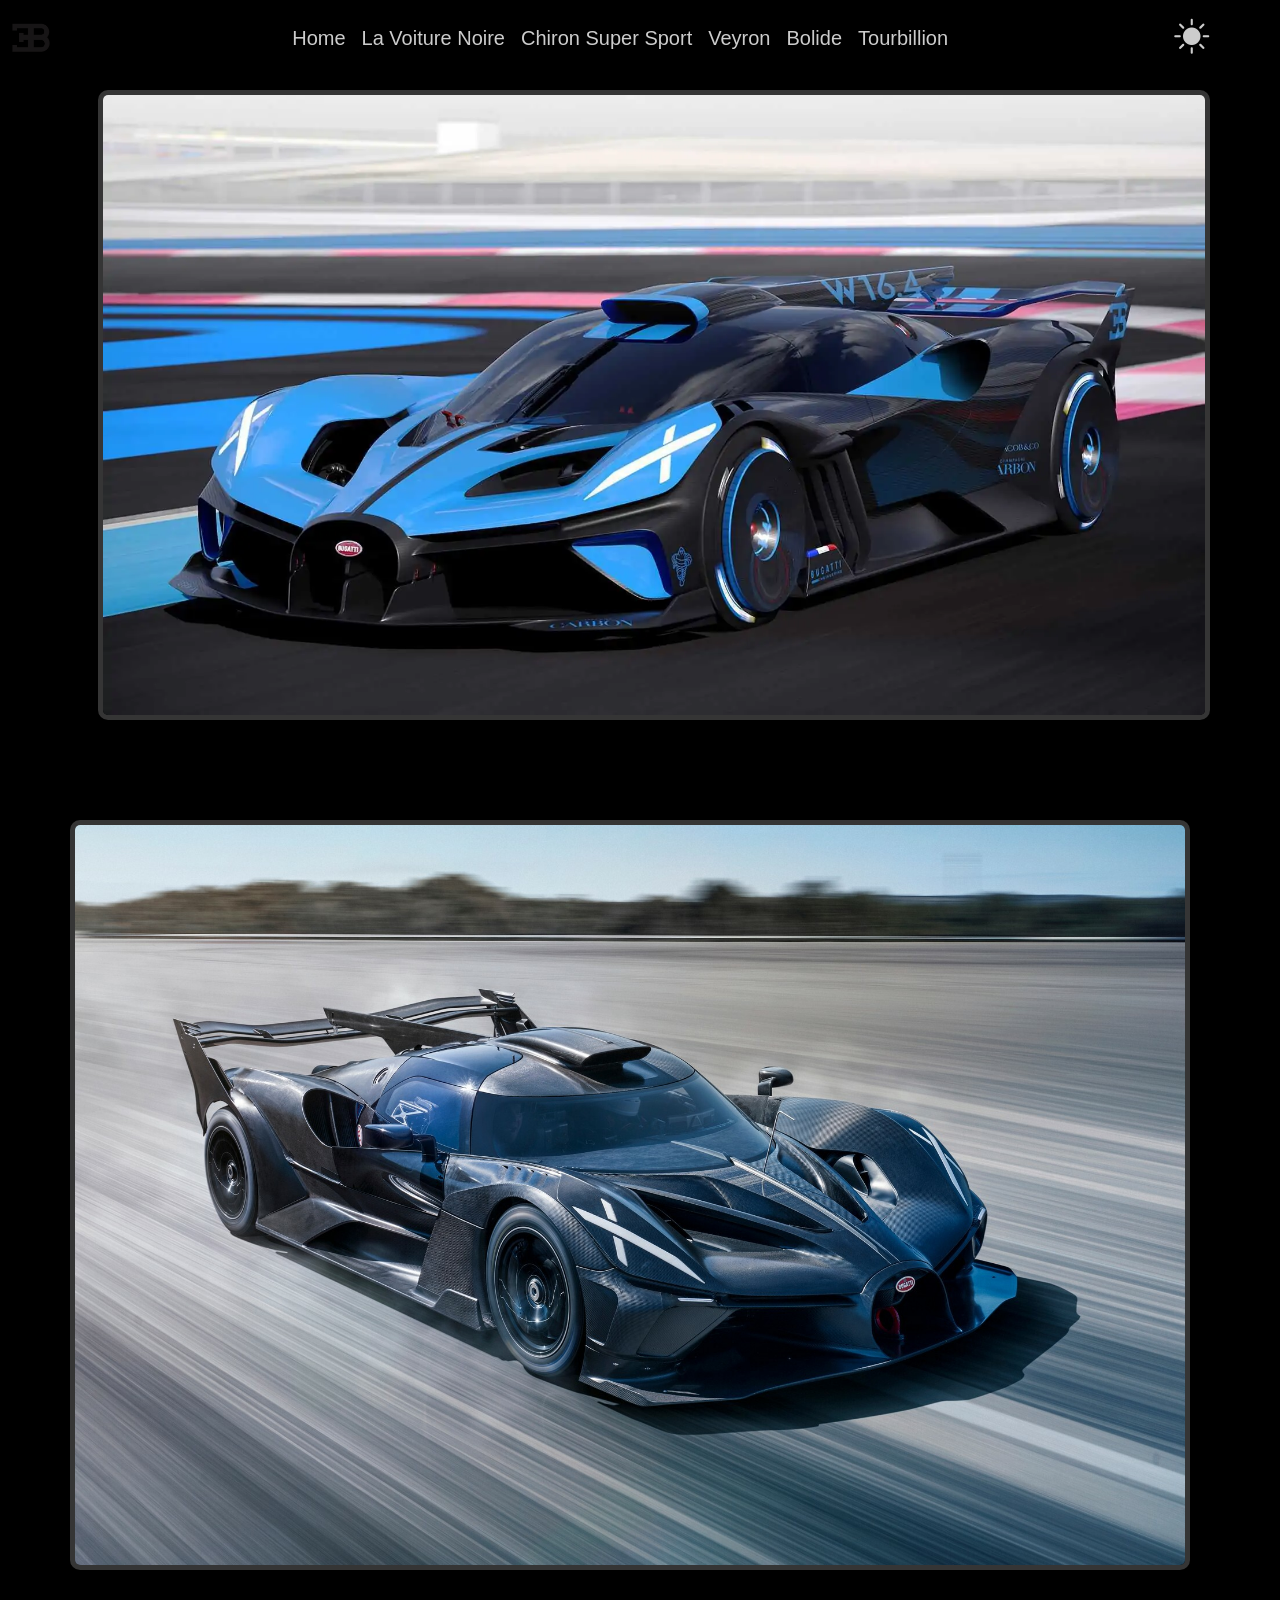
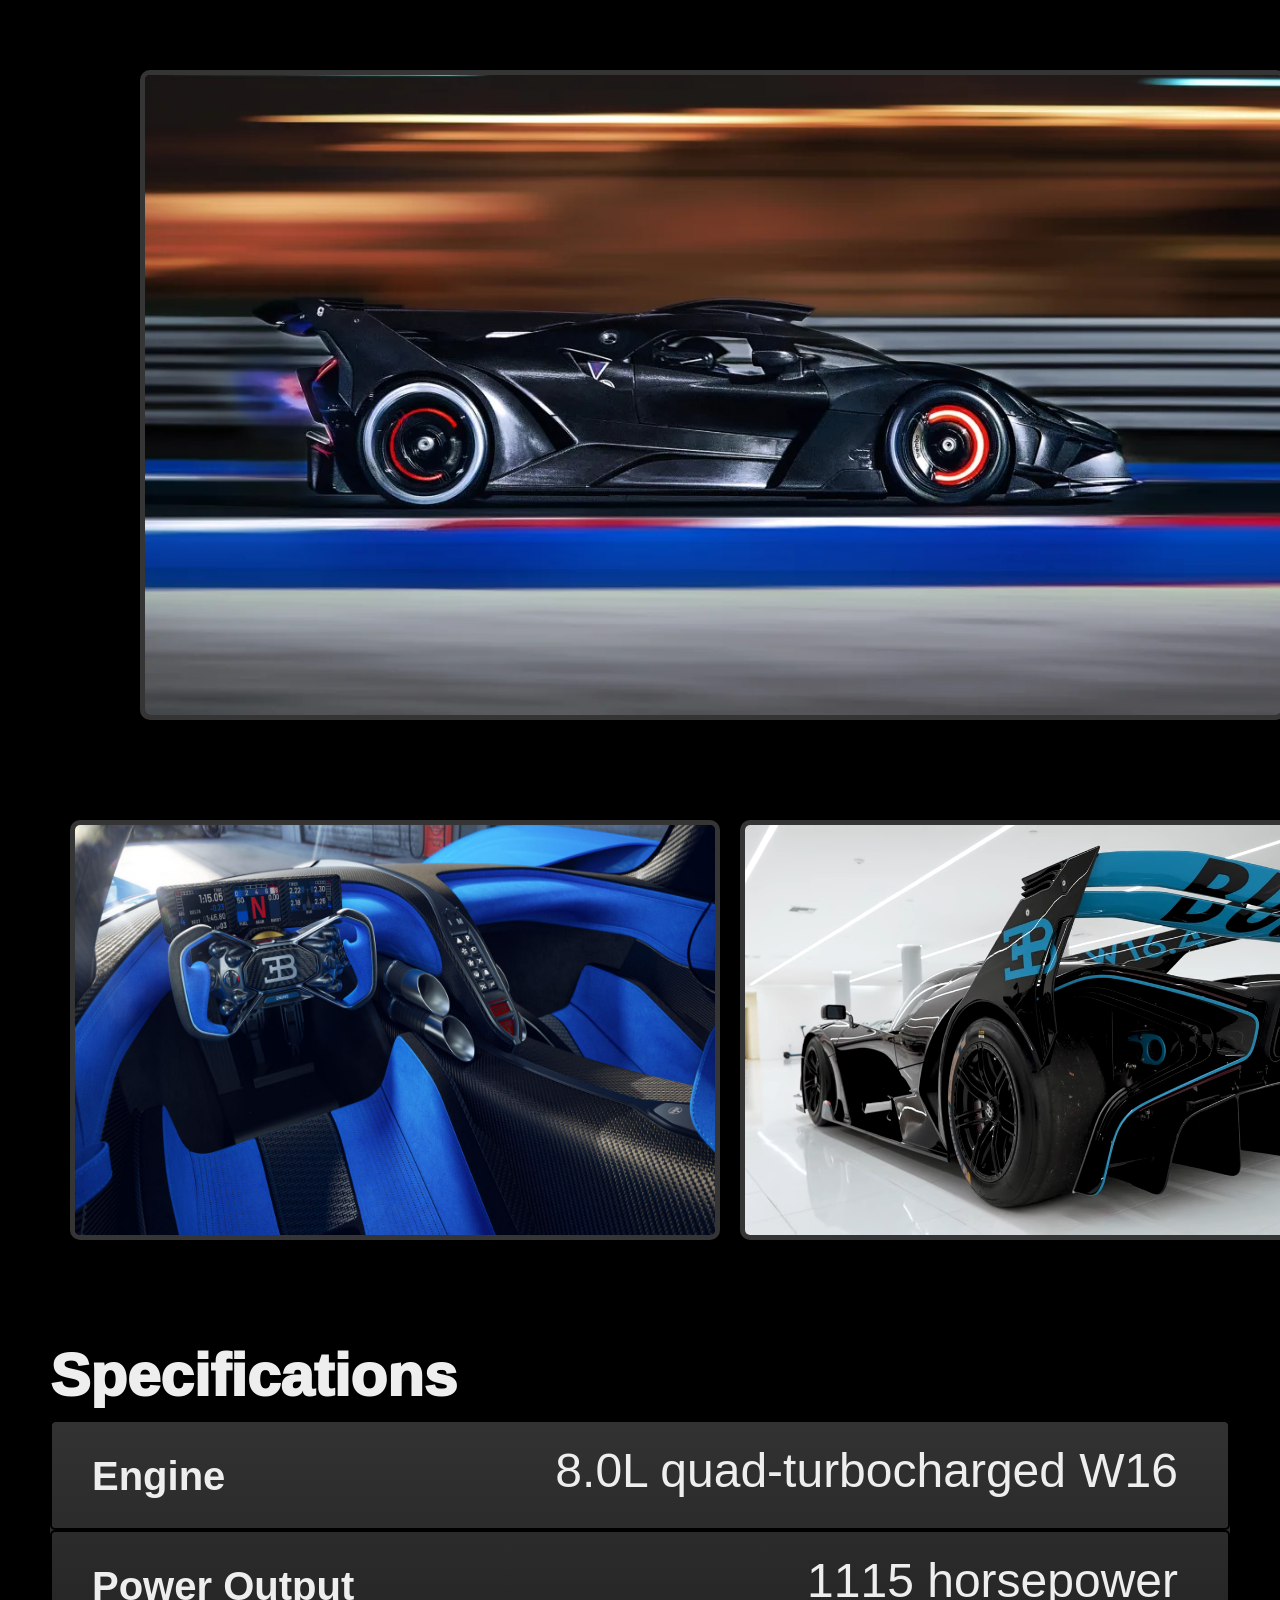
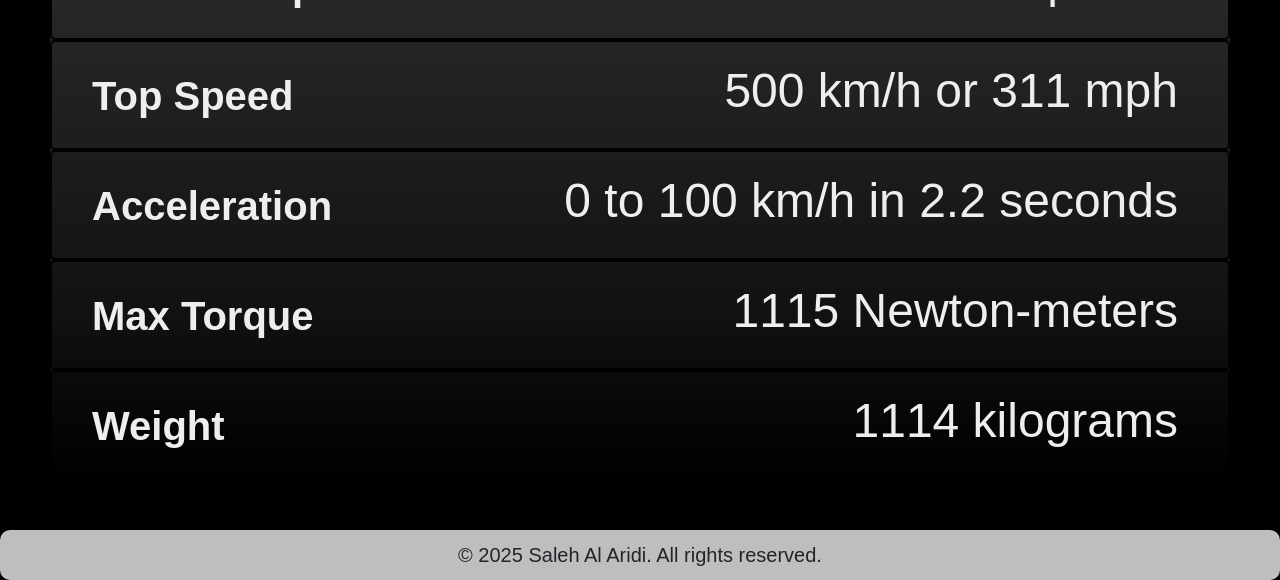
==== bugatti-bolide.html @ 655661d2 "project almost done" ====
<!DOCTYPE html>
<html lang="en">

<head>
    <meta charset="UTF-8">
    <meta name="viewport" content="width=device-width, initial-scale=1.0">
    <title>bugatti</title>
    <link href="https://cdn.jsdelivr.net/npm/bootstrap@5.0.2/dist/css/bootstrap.min.css" rel="stylesheet"
        integrity="sha384-EVSTQN3/azprG1Anm3QDgpJLIm9Nao0Yz1ztcQTwFspd3yD65VohhpuuCOmLASjC" crossorigin="anonymous">
    <link rel="stylesheet" href="https://cdn.jsdelivr.net/npm/bootstrap-icons@1.13.1/font/bootstrap-icons.min.css">
    <link rel="stylesheet" href="style.css">
</head>

<body>
    <div id="preloader">
        <div>
            <img src="asset/bugatti-logo-2.png" alt="Logo" class="preloader-img">
        </div>
    </div>

    <!--NAVBAR START-->
<nav class="navbar navbar-expand-xl navbar-dark nav-mv" id="nav-bar">
    <div class="container-fluid">
        <a class="navbar-brand nav-link-mv" href="#">
            <img id="bugatti-logo" src="/asset/bugatti-logo.png" alt="bugatti logo" height="30">
        </a>

        <div class="d-flex align-items-center order-xl-last ms-auto me-3">
            <i class="bi bi-moon-fill theme-icon" id="dark-icon"></i>
            <i class="bi bi-sun-fill theme-icon" id="light-icon"></i>
        </div>

        <button class="navbar-toggler" type="button" data-bs-toggle="collapse" data-bs-target="#navbarNav">
            <span class="navbar-toggler-icon"></span>
        </button>

        <div class="collapse navbar-collapse" id="navbarNav">
            <ul class="navbar-nav mx-auto">
                <li class="nav-item"><a class="nav-link nav-link-mv" href="index.html">Home</a></li>
                <li class="nav-item"><a class="nav-link nav-link-mv" href="bugatti-lavoiture.html">La Voiture Noire</a></li>
                <li class="nav-item"><a class="nav-link nav-link-mv" href="bugatti-chiron.html">Chiron Super Sport</a></li>
                <li class="nav-item"><a class="nav-link nav-link-mv" href="bugatti-veyron.html">Veyron</a></li>
                <li class="nav-item"><a class="nav-link nav-link-mv" href="bugatti-bolide.html">Bolide</a></li>
                <li class="nav-item"><a class="nav-link nav-link-mv" href="bugatti-tourbillion.html">Tourbillion</a></li>
            </ul>
        </div>
    </div>
</nav>
    <!--NAVBAR END-->

    <main class="main-gallery">
        <img src="/asset-bugatti-bolide/bugatti-bolide-1.webp" alt="bugatti" height="630"
            class="bugaatti-gallery-img js-animation img-1">
        <img src="/asset-bugatti-bolide/bugatti-bolide-2.jpg" alt="bugatti" height="750"
            class="bugaatti-gallery-img js-animation img-2">
        <img src="/asset-bugatti-bolide/bugatti-bolide-3.webp" alt="bugatti" height="650"
            class="bugaatti-gallery-img js-animation img-3">
        <div class="img-layout">
            <img src="/asset-bugatti-bolide/bugatti-bolide-4.jpg" alt="bugatti" height="420" width="650"
                class="bugaatti-gallery-img js-animation img-div-1">
            <img src="/asset-bugatti-bolide/bugatti-bolide-5.png" alt="bugatti" height="420" width="700"
                class="bugaatti-gallery-img js-animation img-div-2">
        </div>

        <h1 class="specs-title js-animation">Specifications</h1>

        <section class="specs-section js-animation">
            <div class="spec-container">
                <h1 class="feature js-animation">Engine</h1>
                <h1 class="spec js-animation">8.0L quad-turbocharged W16</h1>
            </div>
            <div class="spec-container">
                <h1 class="feature js-animation">Power Output</h1>
                <h1 class="spec js-animation"> <span class="number-js" value="1600"></span> horsepower</h1>
            </div>
            <div class="spec-container">
                <h1 class="feature js-animation">Top Speed</h1>
                <h1 class="spec js-animation">500 km/h or 311 mph</h1>
            </div>
            <div class="spec-container">
                <h1 class="feature js-animation">Acceleration</h1>
                <h1 class="spec js-animation">0 to 100 km/h in 2.2 seconds</h1>
            </div>
            <div class="spec-container">
                <h1 class="feature js-animation">Max Torque</h1>
                <h1 class="spec js-animation"><span class="number-js" value="1600"></span> Newton-meters</h1>
            </div>
            <div class="spec-container">
                <h1 class="feature js-animation">Weight</h1>
                <h1 class="spec js-animation"> <span class="number-js" value="1450"></span> kilograms</h1>
            </div>
        </section>

        <footer>
            <p>&copy; 2025 Saleh Al Aridi. All rights reserved.</p>
        </footer>

    </main>



    <script src="https://cdn.jsdelivr.net/npm/bootstrap@5.3.0/dist/js/bootstrap.bundle.min.js"></script>
    <script src="index.js"></script>
</body>

</html>
---- style.css ----
body {
    margin: 0;
    padding: 0;
    background-color: #000000;
    color: #EEEEEE;
    font-family: Tahoma, Verdana, Segoe, sans-serif;
}

#preloader {
    position: fixed;
    inset: 0;
    background: black;
    display: flex;
    justify-content: center;
    align-items: center;
    z-index: 9999;
}

.preloader-img {
    width: 150px;
    animation: pulse 1.5s ease-in-out infinite;
}

@keyframes pulse {

    0%,
    100% {
        transform: scale(1.2);
        opacity: 0.6;
    }

    50% {
        transform: scale(1.6);
        opacity: 1;
        filter: brightness(1.5);
    }
}

.nav-mv {
    position: fixed;
    z-index: 100;
    border-radius: 10px;
    background-color: black;
    opacity: 0.8;
    height: 75px;
    width: 99vw;
    transition: all 1s;
}

.navbar-nav .nav-link.nav-link-mv {
    font-size: 20px;
    color: white;
    transition: all 1s;
    background-color: black;
}

#dark-icon {
    display: none;
    color: black;
    font-size: 35px;
    padding: 0 30px 0 0;
    cursor: pointer;
}

#light-icon {
    color: white;
    font-size: 35px;
    padding: 0 30px 0 0;
    cursor: pointer;
}

.hero-section {
    overflow: hidden;
    margin-bottom: 150px;
}

.hero-section-img {
    width: 100vw;
    height: 100vh;
    object-fit: cover;
    border-radius: 10px;
    -webkit-mask-image: linear-gradient(to bottom, black 50%, transparent 100%);
    mask-image: linear-gradient(to bottom, black 85%, transparent 100%);
}

.hero-section-title {
    position: absolute;
    top: 30%;
    left: 50%;
    transform: translate(-50%, -50%);
    font-family: sans-serif;
    font-size: 8vw;
    color: rgb(255, 255, 255);
    white-space: nowrap;
    margin: 0;
    mix-blend-mode: overlay;
    pointer-events: none;
    font-style: italic;
}

.hero-section-title span {
    -webkit-text-stroke: 2px white;

}

.second-title {
    top: 90%;
}

.section {
    margin-left: 50px;
    display: flex;
    gap: 50px;
    margin-bottom: 150px;
    overflow: hidden;
}

.carousel-mv {
    width: 38vw;
    height: 50vh;
    object-fit: cover;
    border-radius: 10px;
}

.description {
    display: flex;
    flex-direction: column;
    gap: 40px;
    transition: transform 0.5s;
}

.description:hover {
    transform: scale(1.04);
}

.section-title {
    font-size: 50px;
}

.section-button {
    width: fit-content;
    margin: 0;
    padding: 0;
    border: none;
    background: none;
}

.button-img {
    transition: transform 0.5s;
}

.button-img:hover {
    transform: scale(1.12);
}

.gallery-link {
    color: inherit;
}

.gallery-link:hover {
    color: inherit;
    transform: scale(1.12);
}

.section-text {
    font-size: 18px;
    text-wrap: wrap;
    width: 700px;
}

.btn-text-layout {
    display: flex;
    align-items: center;
    gap: 10px;
}

.btn-text-layout i {
    font-size: 24px;
}

.btn-text-layout p {
    align-self: flex-end;
}

.reverse {
    flex-direction: row-reverse;
    margin-left: 0;
    margin-right: 100px;
}

footer {
    display: flex;
    justify-content: center;
    align-items: center;
    height: 50px;
    background-color: #EEEEEE;
    border-radius: 10px;
    opacity: 0.8;
    color: #2b2f34;
    font-size: 20px;
    padding-top: 15px;
}

/*  Animation For Element Entry*/

.js-animation {
    transform: translateX(-50px);
    filter: blur(8px);
    opacity: 0;
    transition: transform 1.4s, opacity 1s, filter 1.2s;
}

.js-animation.visible {
    transform: translateX(0);
    filter: blur(0);
    opacity: 1;
}

/* End Of Animation For Element Entry*/

/* Animation For Hero Section */

.hero-js {
    filter: blur(20px);
    transform: scale(0.3);
    opacity: 0;
    transition: transform 1s, filter 2.5s, opacity 4s;
}

.hero-js.normal-size {
    filter: blur(0);
    opacity: 1;
    transform: scale(1);
}

.hero-title-js {
    clip-path: inset(0 100% 0 0);
    filter: blur(8px);
    transition: clip-path 1s cubic-bezier(0.5, 0, 0.3, 1.2), filter 1s ease;
}


.hero-title-js.active {
    clip-path: inset(0 0 0 0);
    filter: blur(0px);
}

/* End Animation For Hero Section*/



/* Vabration for Button */
@keyframes vibration {
    0% {
        transform: rotateZ(-10deg);
    }

    50% {
        transform: rotateZ(0deg);
    }

    100% {
        transform: rotateZ(10deg);
    }
}

.button-img {
    display: inline-block;
}

.button-img.vibrate {
    animation: vibration 0.1s linear infinite;
}

/* End of Vibration */

@media screen and (max-width: 1024px) {

    .nav-mv {
        height: 85px;
    }

    .navbar-nav .nav-link.nav-link-mv {
        font-size: 25px;
        color: black;
        background-color: #eeeeee;
        opacity: 0.9;
        padding-left: 20px;
        border-radius: 10px;
    }

    .hero-section {
        margin-bottom: 50px;
    }

    .hero-section-img {
        height: 50vh;
    }

    .hero-section-title {
        top: 16%;
    }

    .second-title {
        top: 42%;
    }

    .section {
        flex-direction: column;
        align-items: center;
        margin: 0 0 50px 0;
    }

    .carousel-mv {
        width: 75vw;
        height: 37vh;
    }

    .reverse {
        margin-right: 0;
    }

    footer {
        height: 100px;
        font-size: 28px;
        padding: 0 0 20px 0;
    }
}

@media screen and (max-width: 920px) {

    .hero-section-img {
        height: 45vh;
    }

    .hero-section-title {
        top: 15%;
    }

    .second-title {
        top: 38%;
    }

    .description {
        width: 72vw;
    }

    .section-title {
        font-size: 40px;
    }

    .section-text {
        width: 75vw;
    }

    footer {
        height: 70px;
        padding: 20px 0 0 0;
    }
}

@media screen and (max-width: 768px) {

    .hero-section-img {
        height: 49vh;
    }

    .second-title {
        top: 41%;
    }
}

@media screen and (max-width: 431px) {

    .hero-section {
        margin-bottom: 0;
    }

    .hero-section-img {
        height: 36vh;
    }

    .hero-section-title {
        top: 30%;
    }

    .second-title {
        display: none;
    }

    .section {
        margin-bottom: 20px;
        gap: 0;
    }

    .carousel-mv {
        object-fit: contain;
    }

    .description {
        gap: 20px;
    }

    .section-title {
        font-size: 28px;
    }

    footer {
        font-size: 20px;
    }

}


/*  Gallery Styles*/

.main-gallery {
    position: relative;
    top: 90px;
}

.bugaatti-gallery-img {
    border-radius: 10px;
    margin-bottom: 100px;
    border: 5px solid rgb(53, 53, 53);
}

.bugaatti-gallery-img:hover {
    transform: scale(1.05);
}

.img-1 {
    float: right;
    margin-right: 70px;
}

.img-2 {
    margin-left: 70px;
}

.img-3 {
    margin-left: 140px;
}

.img-layout {
    margin-left: 70px;
    display: flex;
    gap: 20px;
}

.specs-title{
    margin-left: 50px;
    font-size: 60px;
    font-weight: 1000;
}

.specs-section{
    background-image: linear-gradient(to top , black , rgb(17, 17, 17), rgb(29, 29, 29), rgb(40, 40, 40), rgb(50, 50, 50));
    margin-left: 50px;
    margin-right: 50px;
    margin-bottom: 50px;
    border-radius: 10px;
}

.spec-container{
    display: flex;
    justify-content: space-between;
    border: 2px solid black;
    border-radius: 5px;
}

.feature{
    padding: 30px 0 20px 40px;
    font-weight: 900;
}

.spec{
    padding: 20px 50px 20px 0;
    margin: 0;
    font-size: 3rem;
    white-space: nowrap;
    font-weight: 100;
}

@media screen and (max-width: 1024px) {
    .main-gallery {
        top: 120px;
    }

    .img-1 {
        width: 88vw;
        height: auto;
    }

    .img-2 {
        width: 88vw;
        height: auto;
    }

    .img-3 {
        width: 88vw;
        height: auto;
        margin-left: 70px;
    }

    .img-layout {
        display: block;
    }

    .img-div-1 {
        width: 70vw;
        height: auto;
    }

    .img-div-2 {
        width: 88vw;
        height: auto;
    }

    .spec{
        padding-top: 30px;
        font-size: 40px;
    }

}

@media screen and (max-width: 820px) {
    .img-1 {
        margin-right: 50px;
    }

    .img-2 {
        margin-left: 50px;
    }

    .img-3 {
        margin-left: 50px;
    }

    .spec{
        padding: 33px 20px 0 0;
        font-size: 28px;
    }
}

@media screen and (max-width: 431px) {
    .img-1 {
        margin-right: 20px;

    }

    .img-2 {
        margin-left: 35px;
    }

    .img-3 {
        margin-left: 35px;
    }

    .img-layout{
        margin-left: 20px;
    }

    .specs-section{
        margin: 0 10px 0 10px;
    }

    .specs-title{
        font-size: 3rem;
    }

    .feature{
        padding-left: 10px;
        font-size: 20px;
    }

    .spec{
        padding: 30px 10px 0 0;
        font-size: 18px;
    }
}
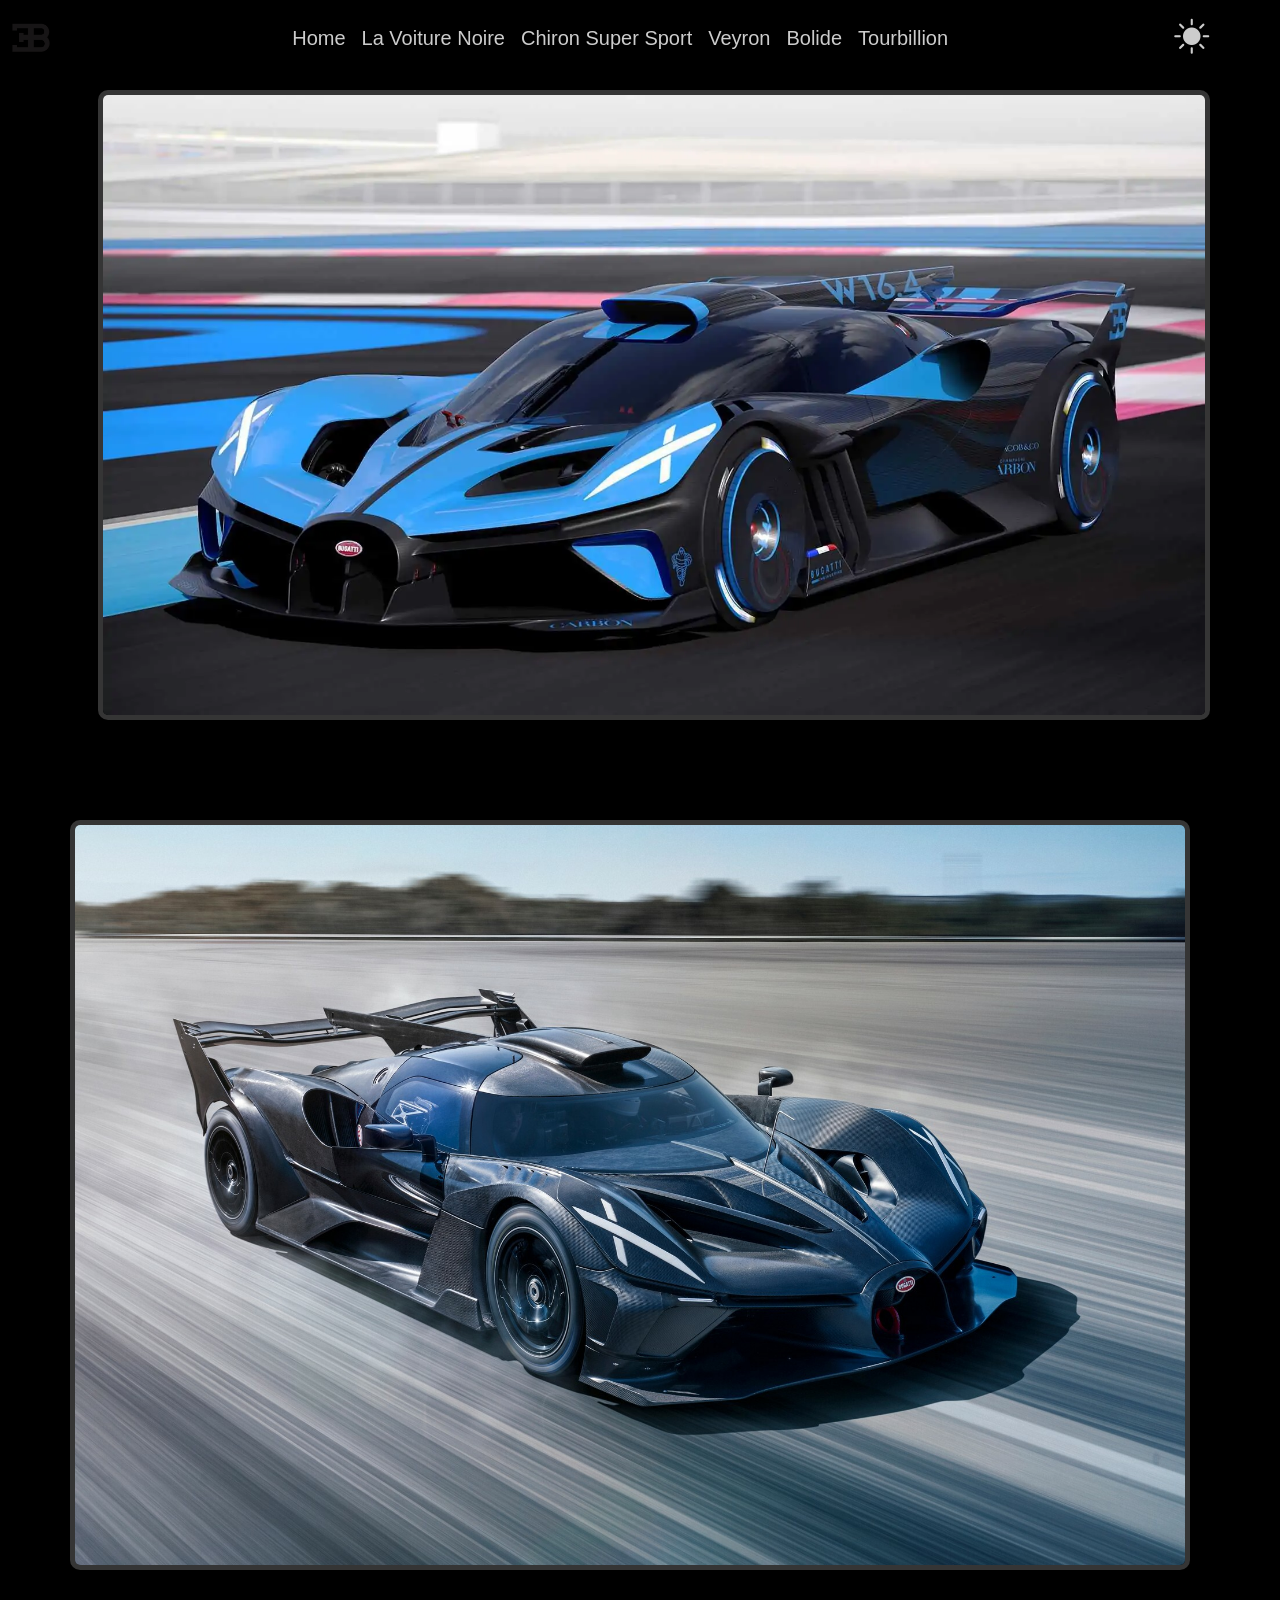
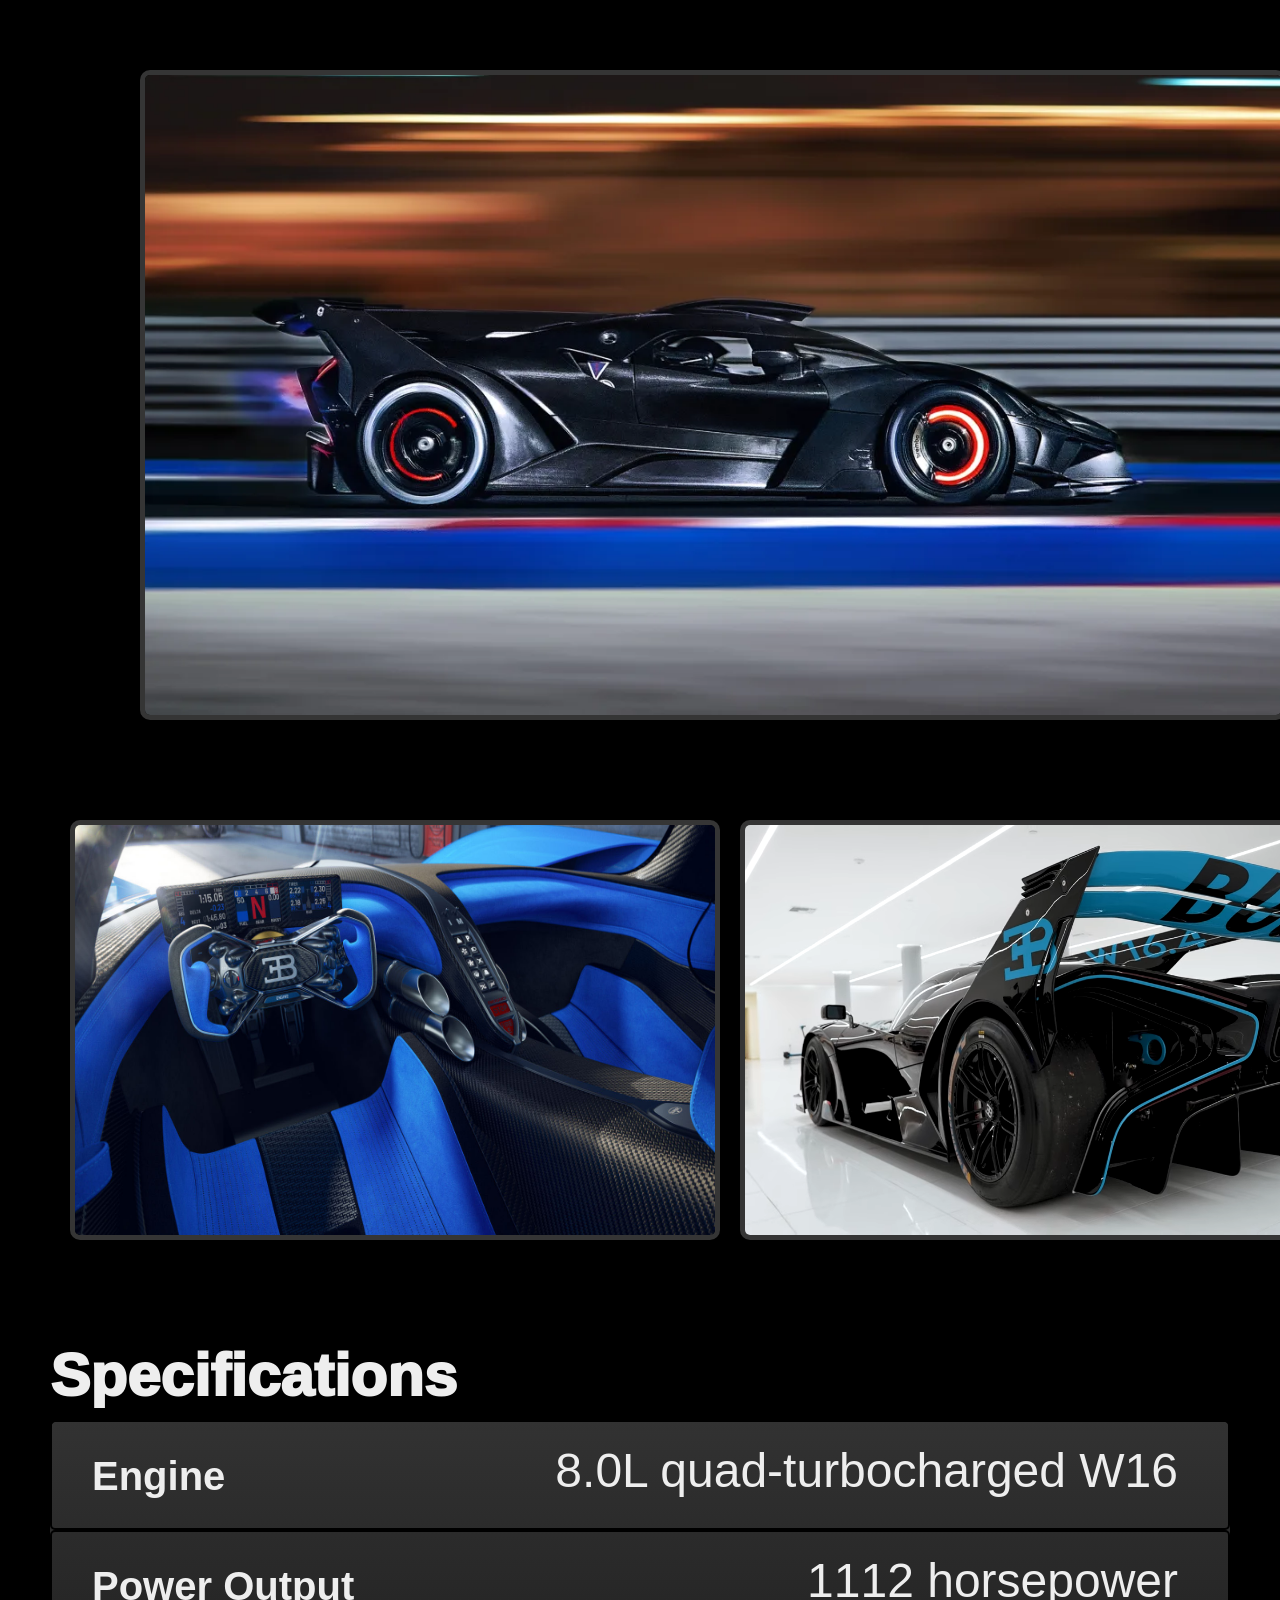
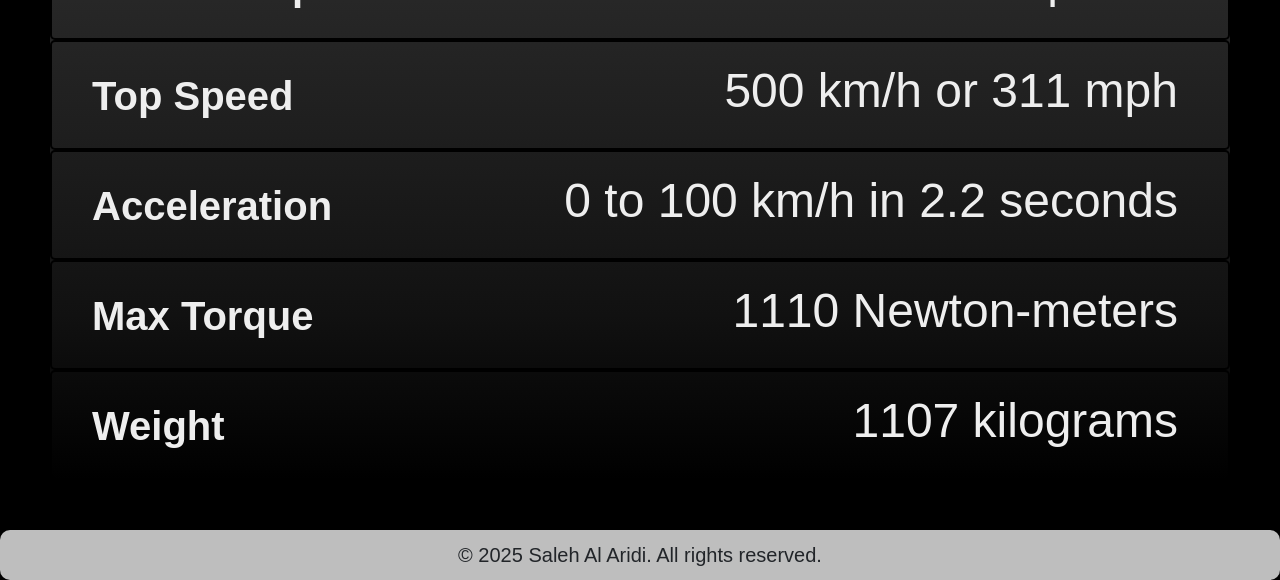
==== commit 15dca1d1: "project almost done" ====
--- a/bugatti-bolide.html
+++ b/bugatti-bolide.html
@@ -21,7 +21,7 @@
     <!--NAVBAR START-->
 <nav class="navbar navbar-expand-xl navbar-dark nav-mv" id="nav-bar">
     <div class="container-fluid">
-        <a class="navbar-brand nav-link-mv" href="#">
+        <a class="navbar-brand " href="#">
             <img id="bugatti-logo" src="/asset/bugatti-logo.png" alt="bugatti logo" height="30">
         </a>
 
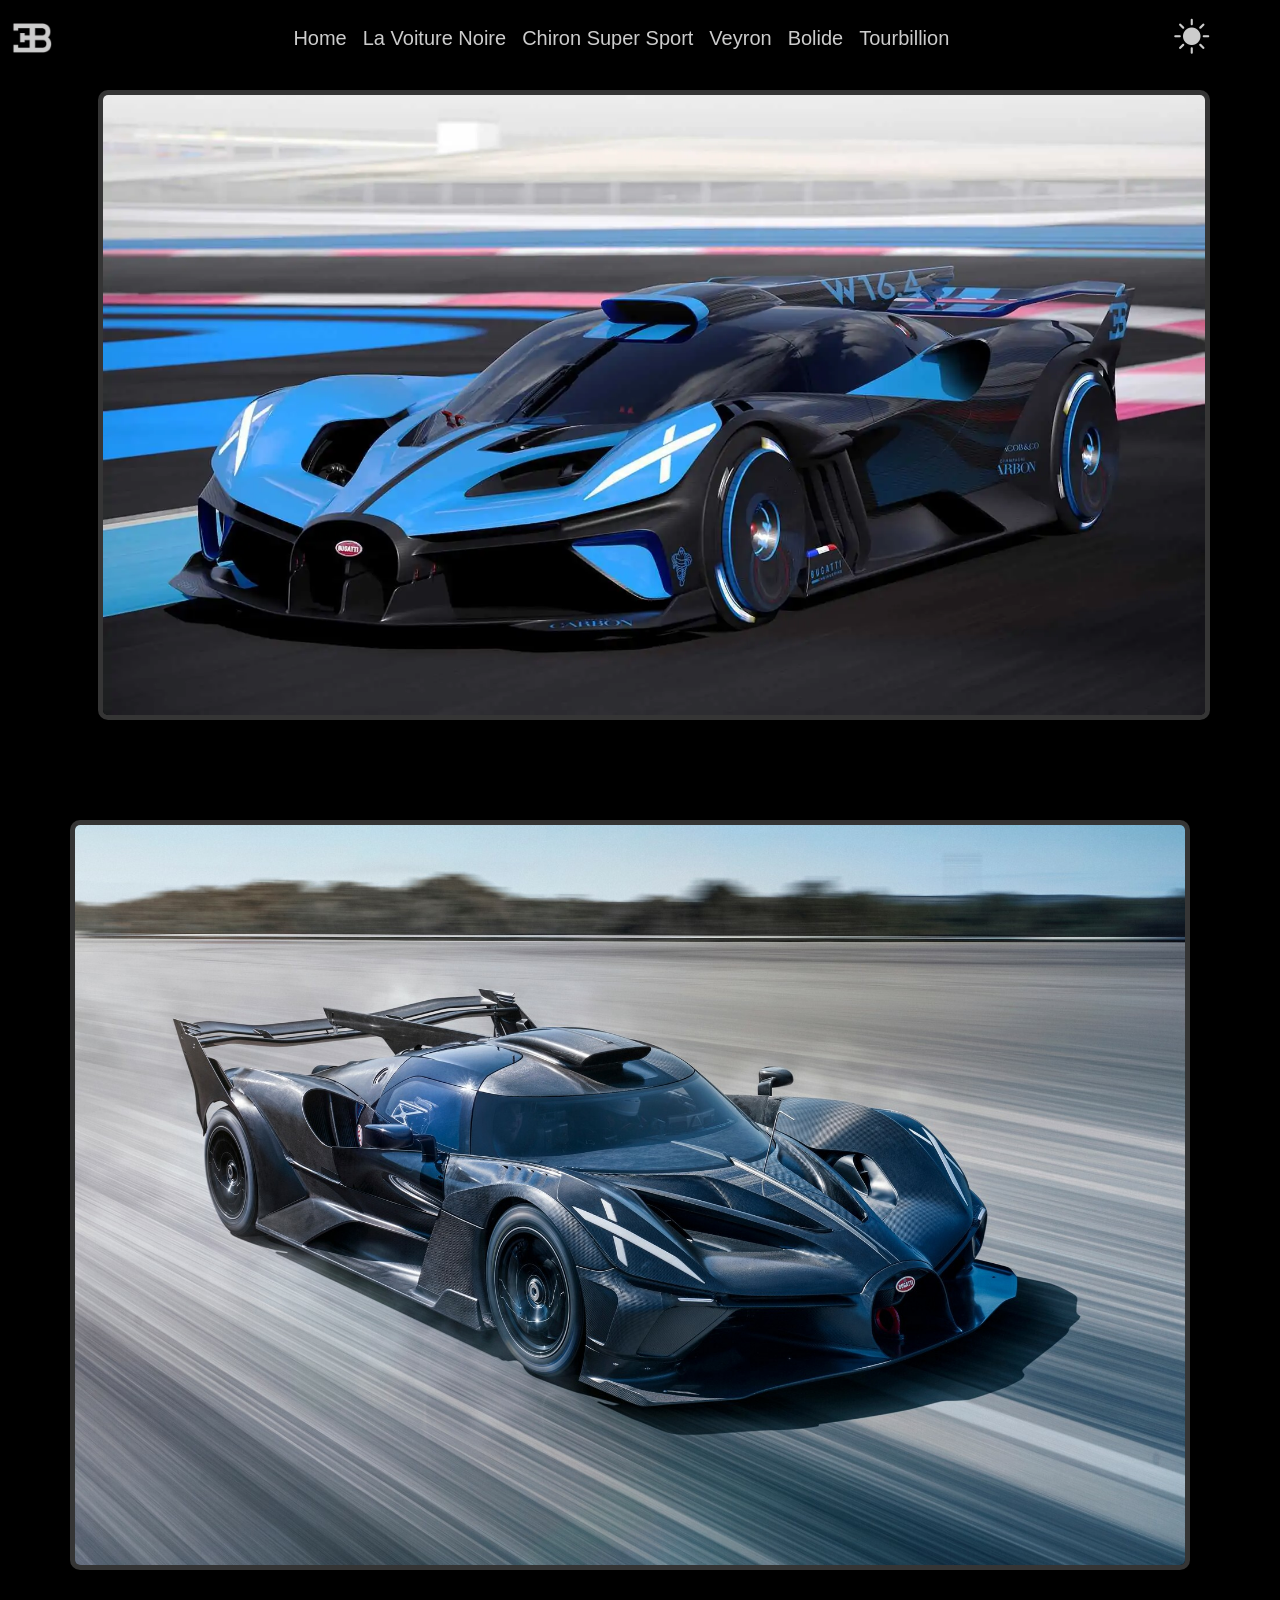
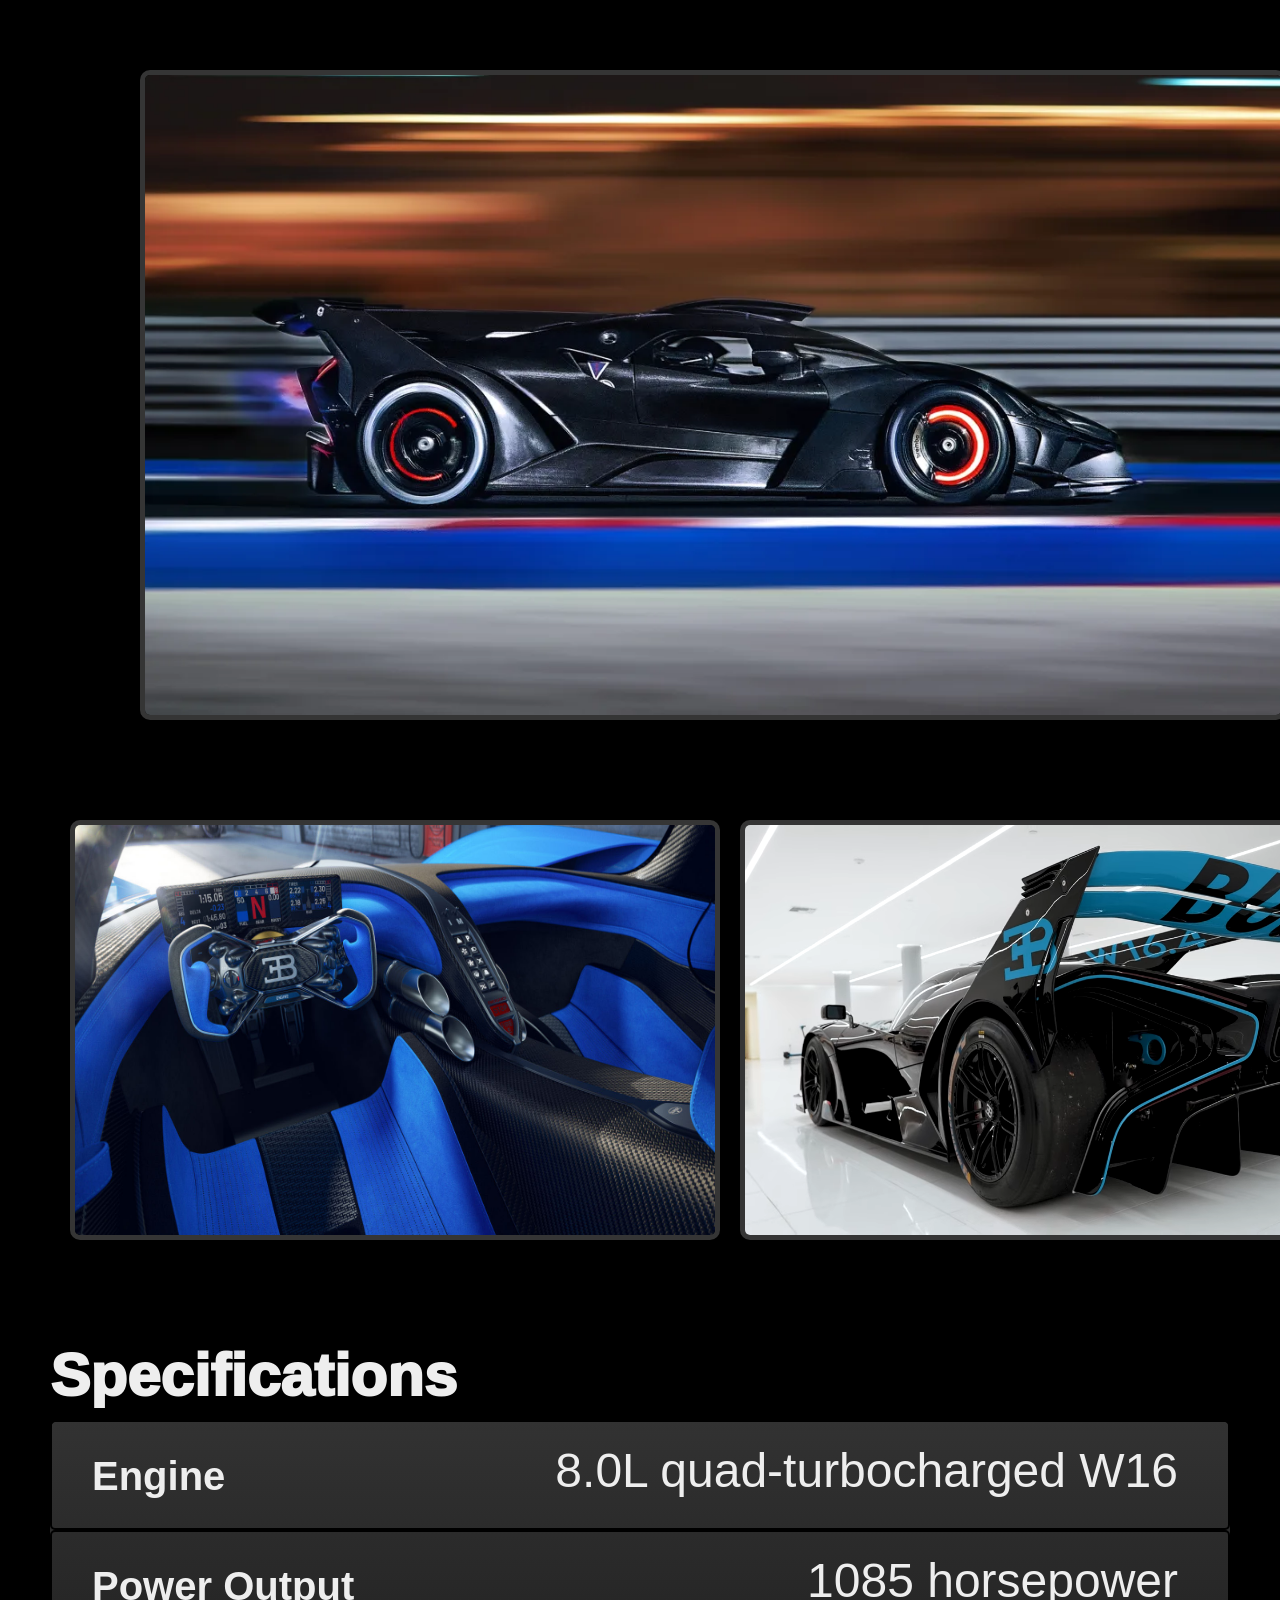
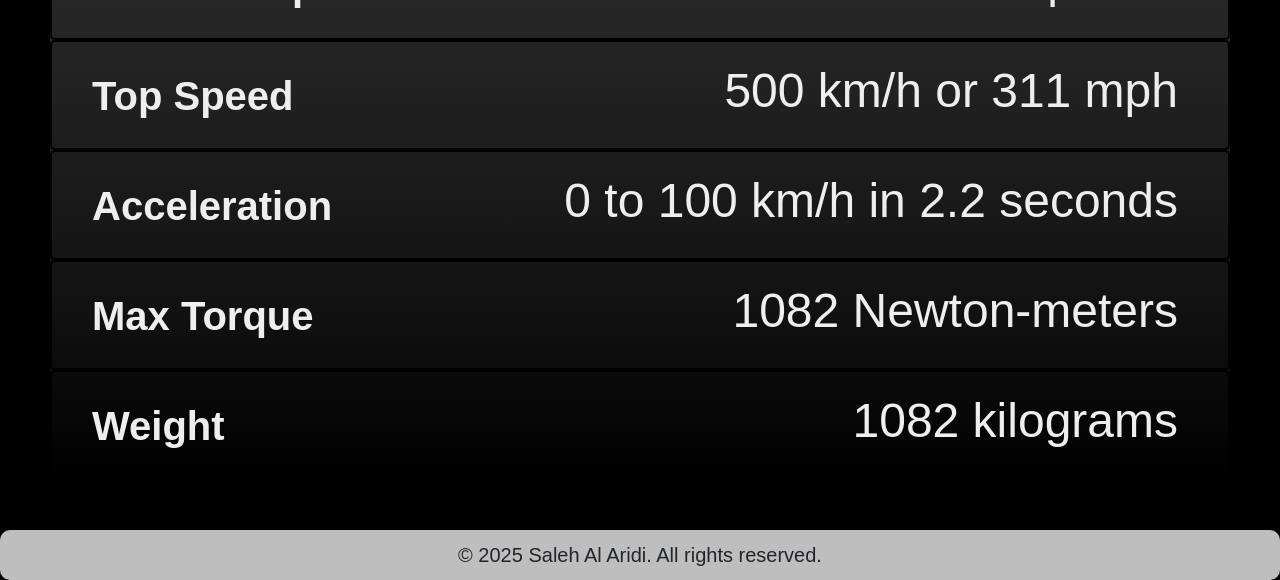
==== commit 2c24d0c2: "project almost done" ====
--- a/bugatti-bolide.html
+++ b/bugatti-bolide.html
@@ -22,7 +22,7 @@
 <nav class="navbar navbar-expand-xl navbar-dark nav-mv" id="nav-bar">
     <div class="container-fluid">
         <a class="navbar-brand " href="#">
-            <img id="bugatti-logo" src="/asset/bugatti-logo.png" alt="bugatti logo" height="30">
+            <img id="bugatti-logo" src="/asset/bugatti-logo-2.png" alt="bugatti logo" height="30">
         </a>
 
         <div class="d-flex align-items-center order-xl-last ms-auto me-3">
